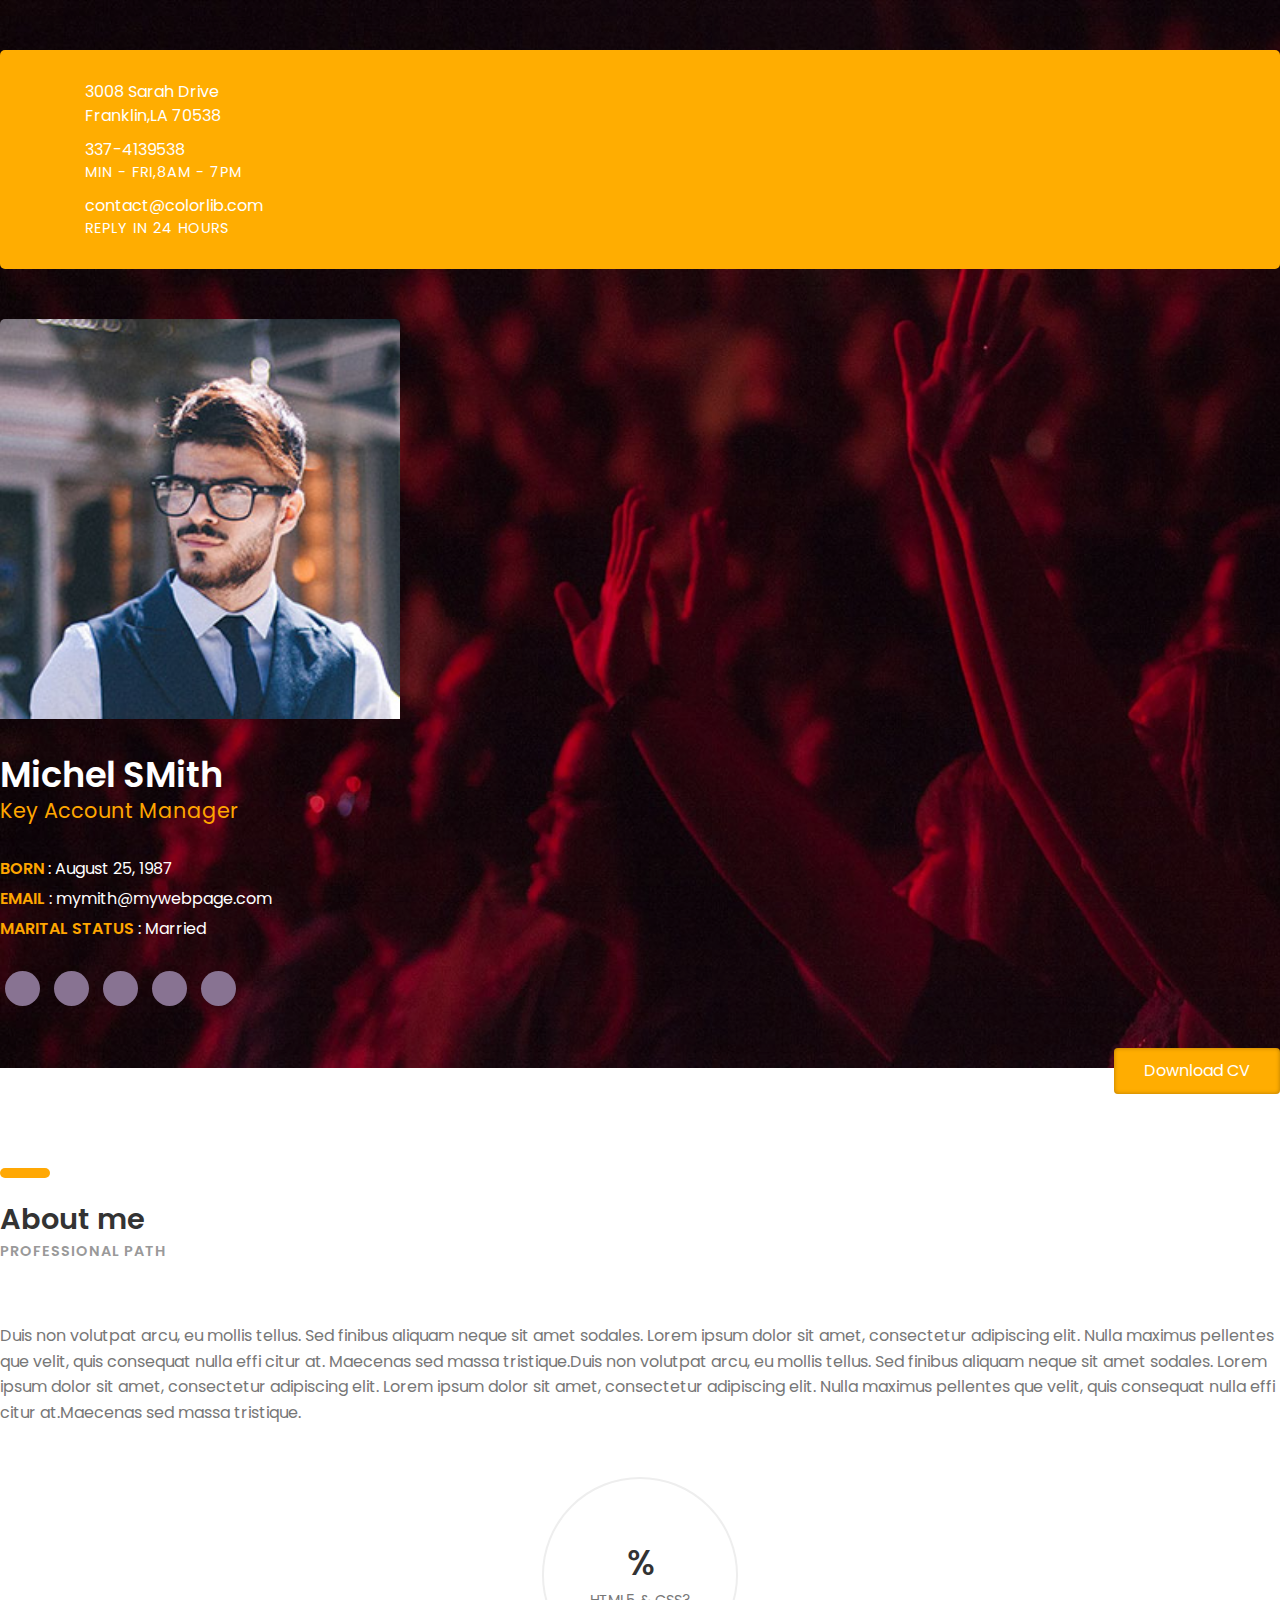
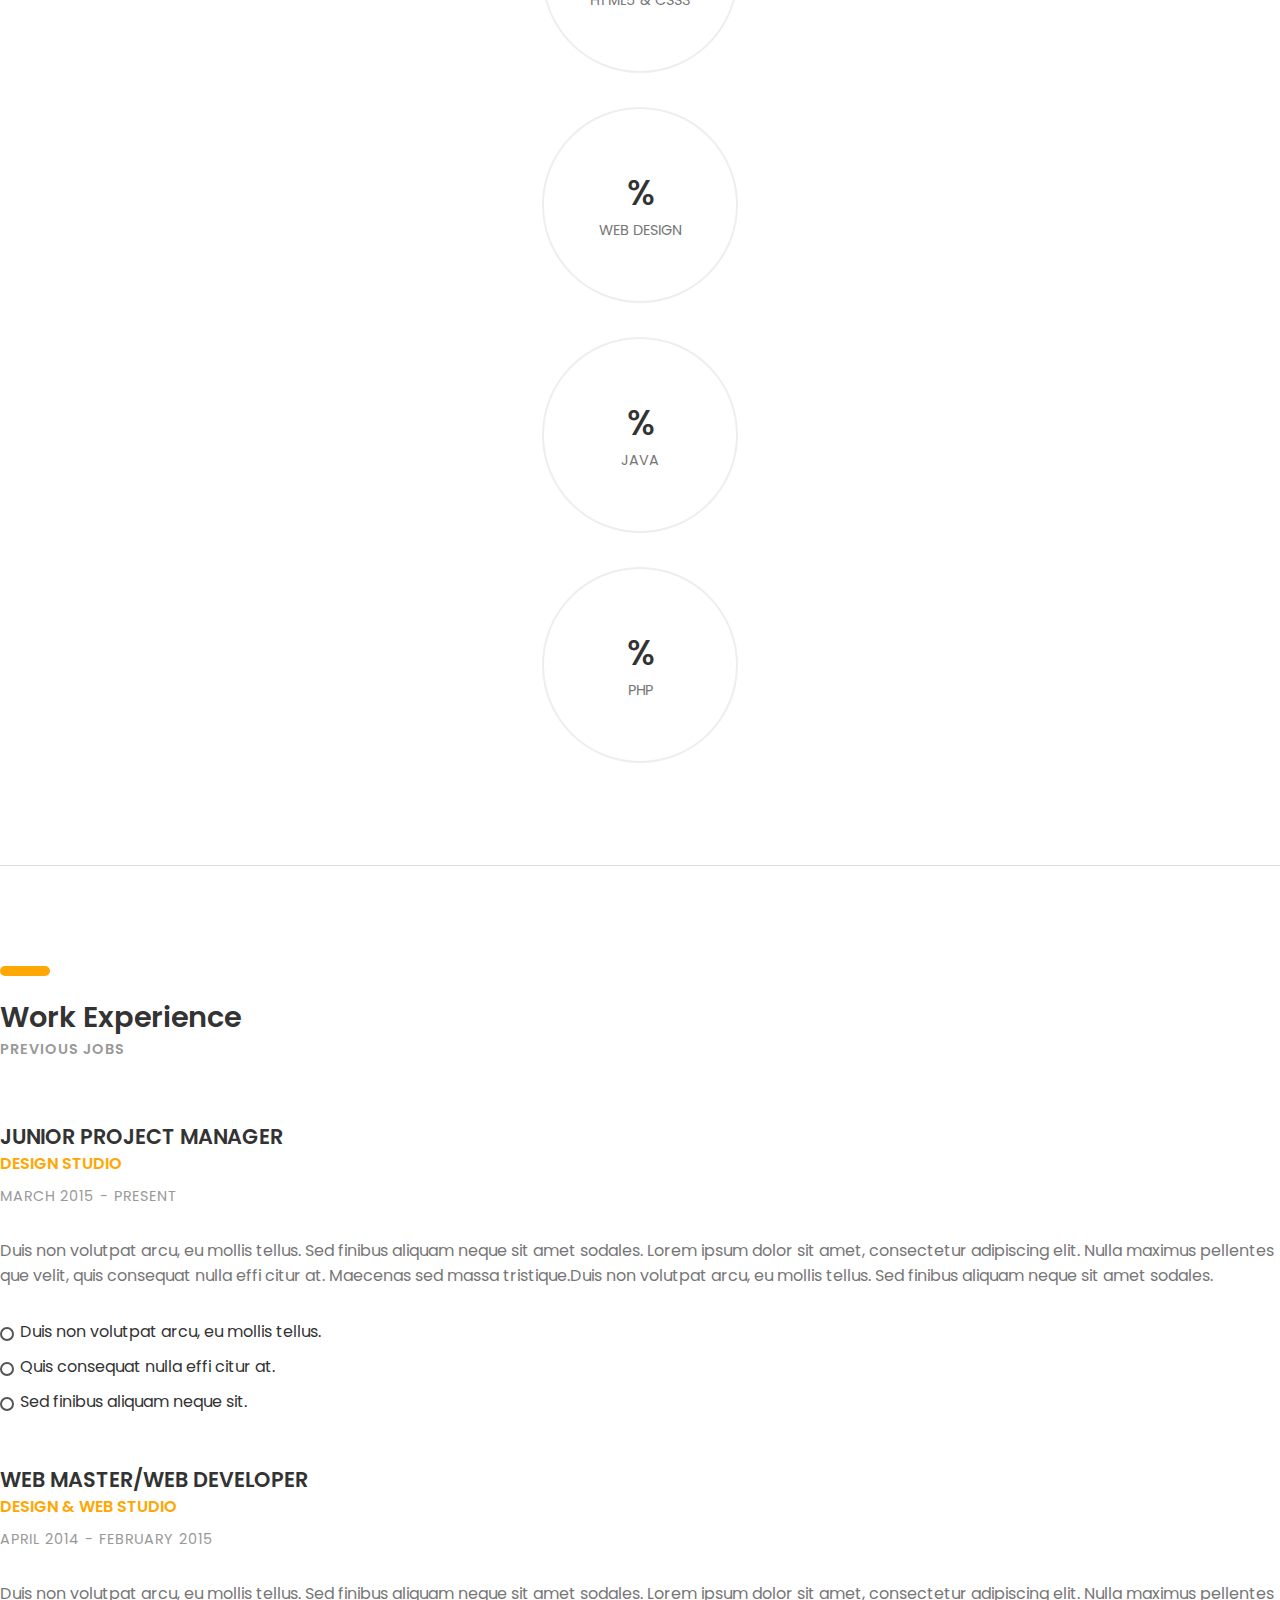
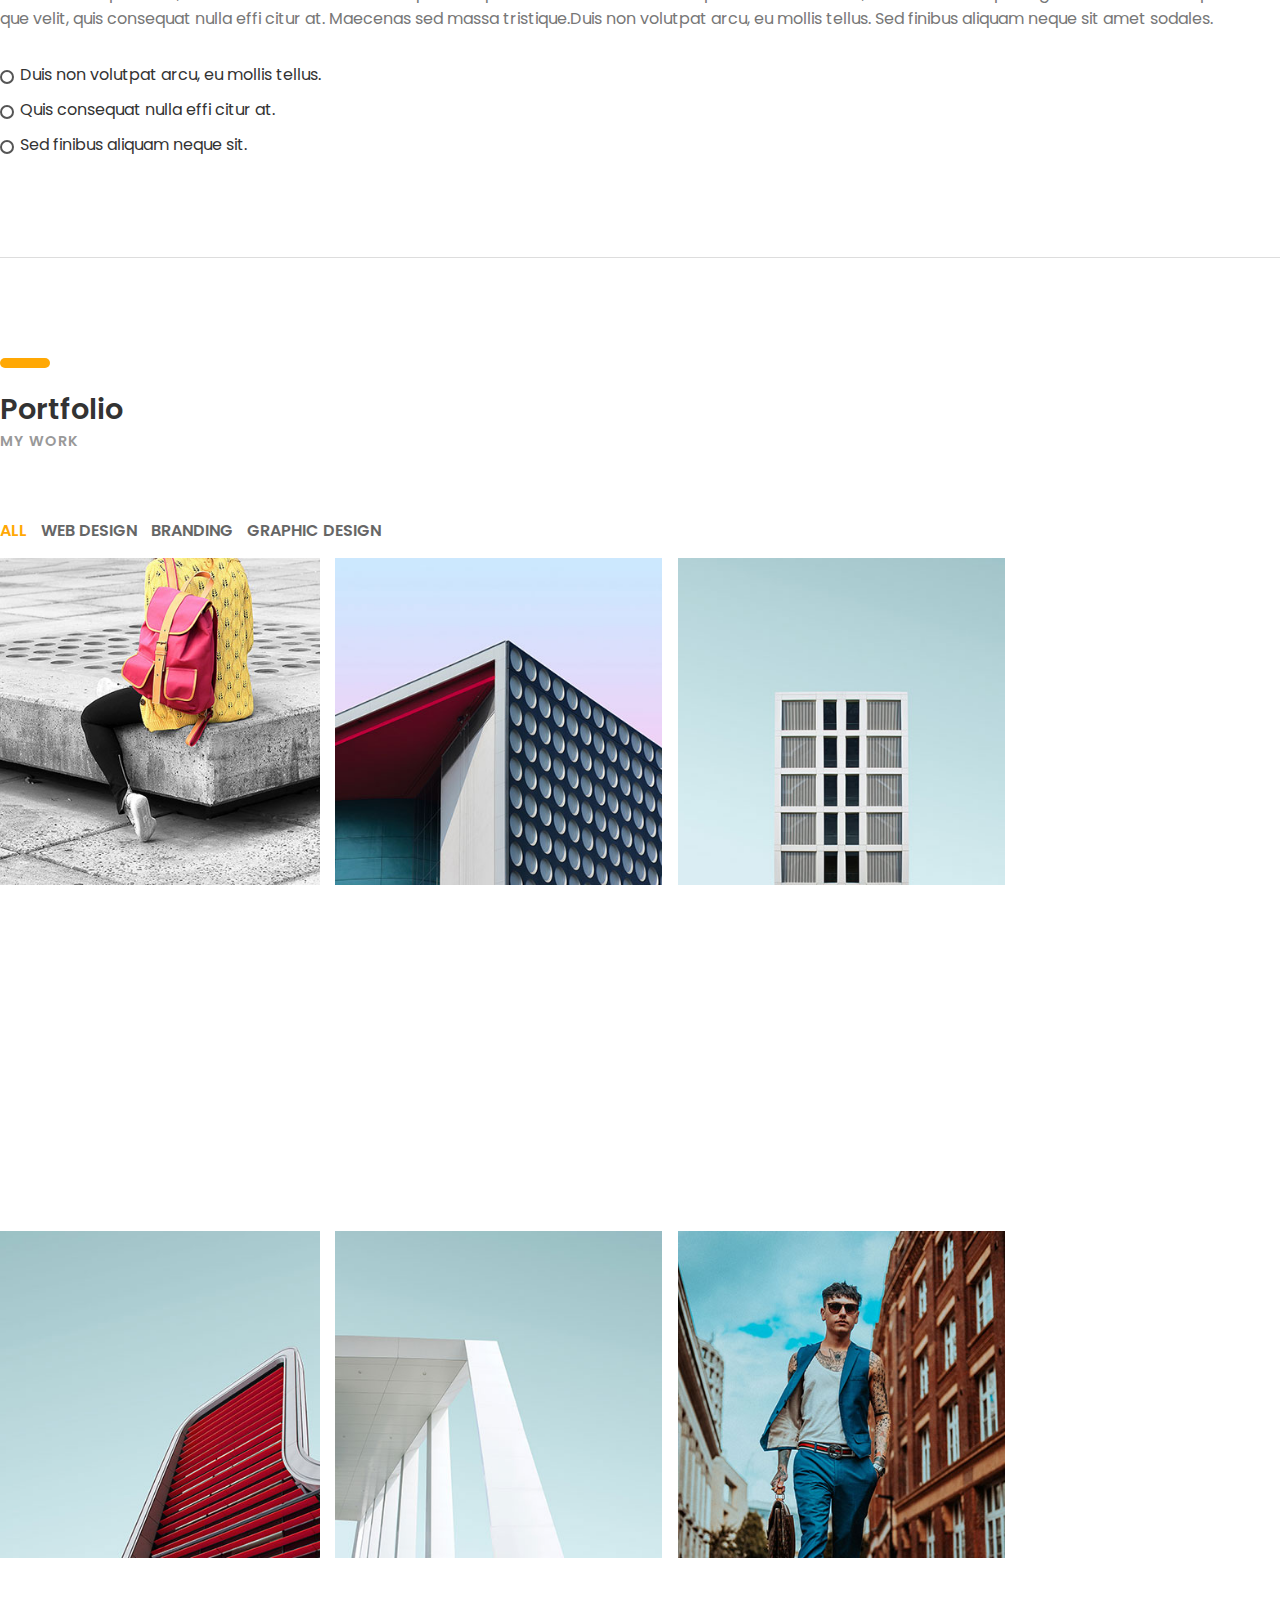
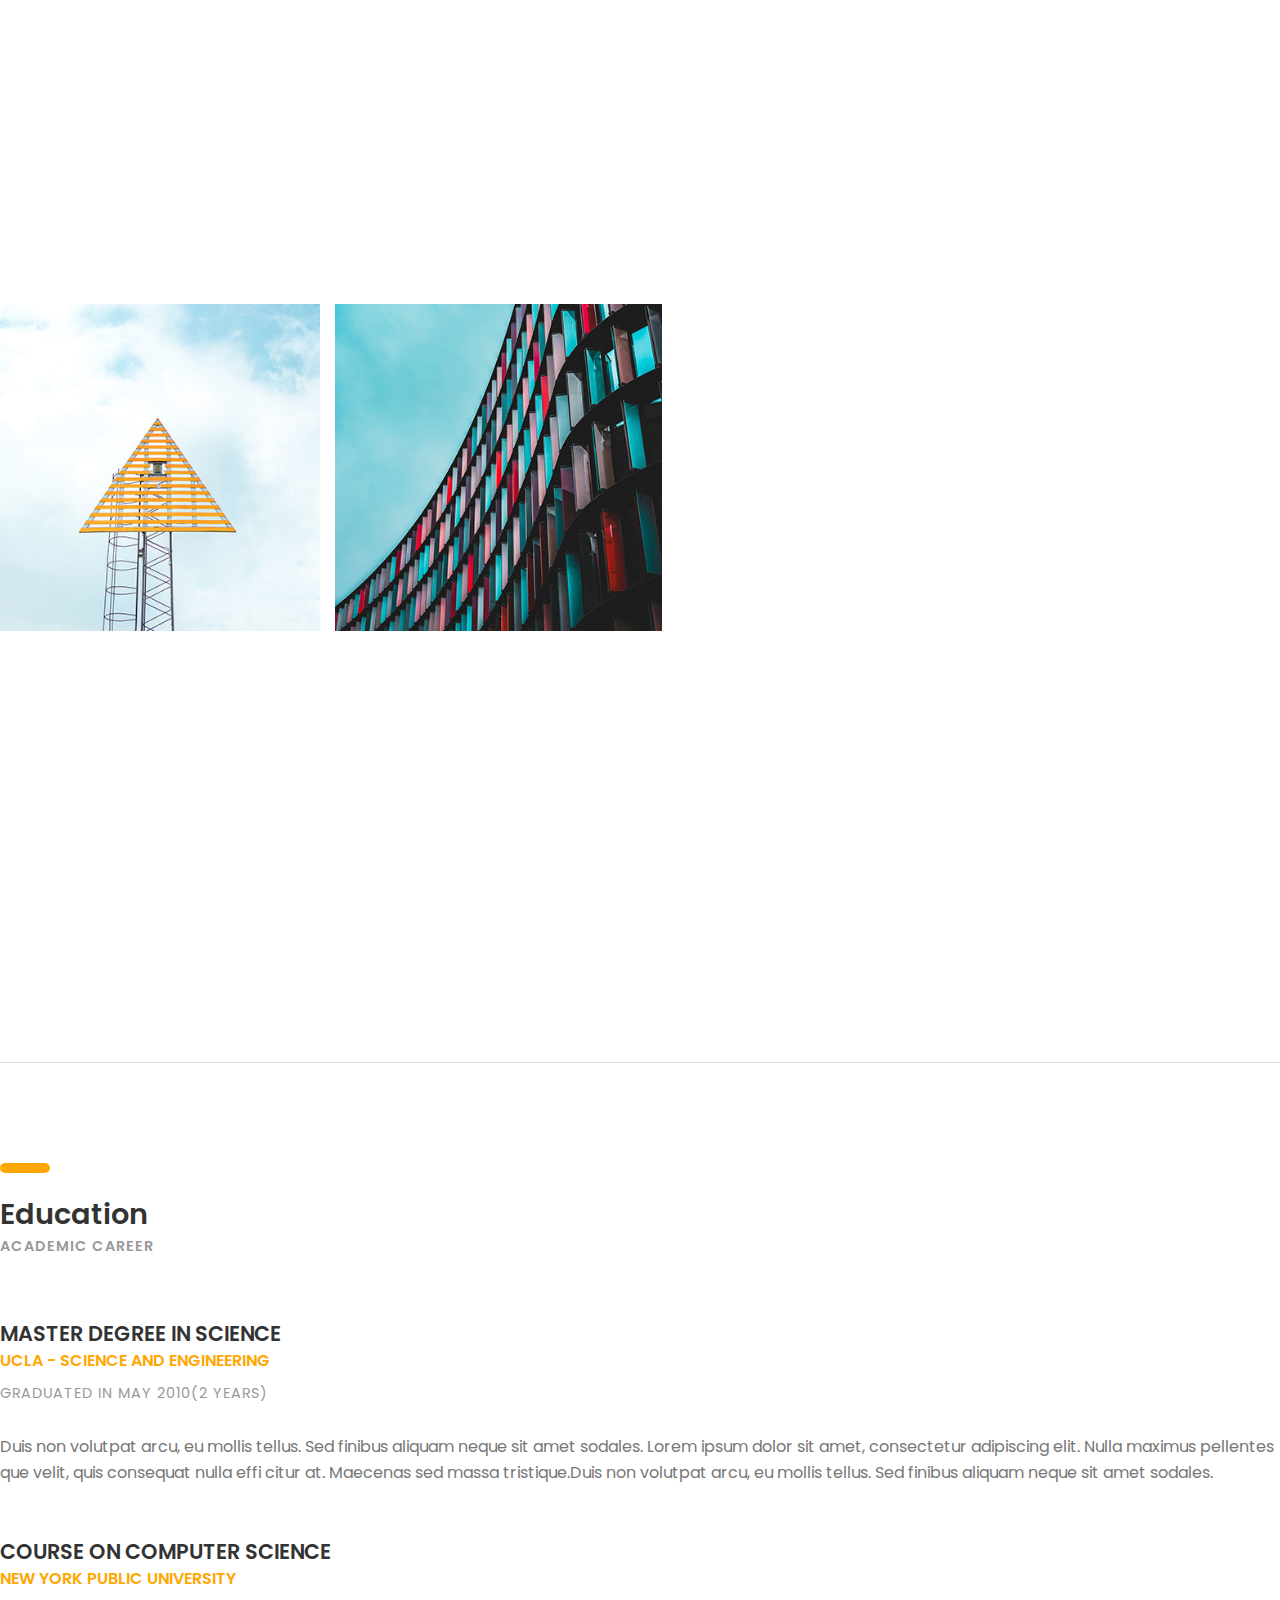
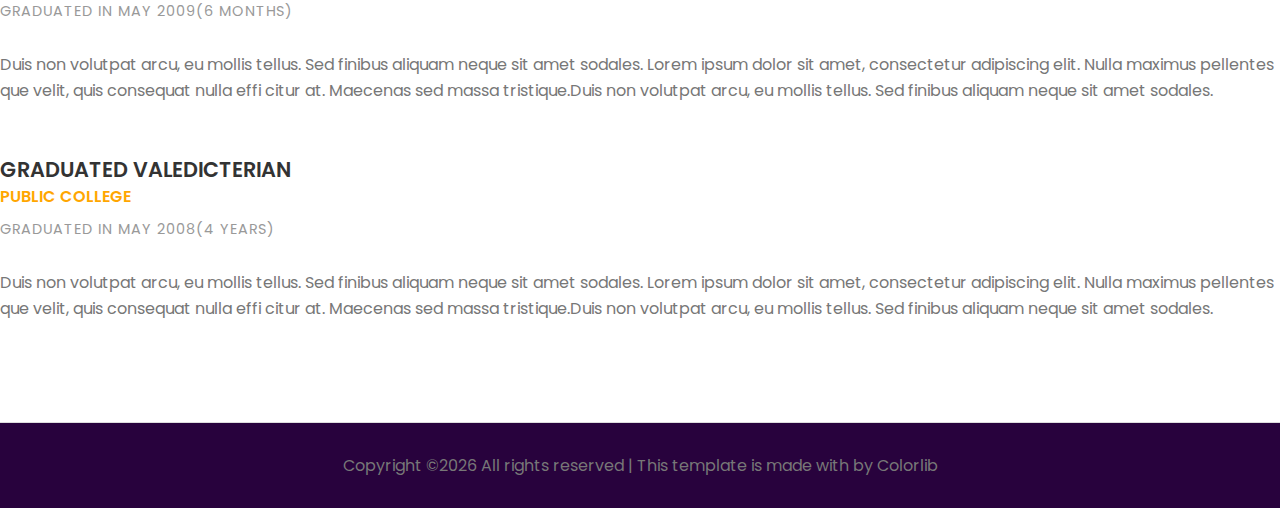
==== 02-cv-boxed.html @ a5cf0c49 "template 0.1" ====
<!DOCTYPE HTML>
<html lang="en">
<head>
	<title>CV - Portfolio</title>
	<meta http-equiv="X-UA-Compatible" content="IE=edge">
    <meta name="viewport" content="width=device-width, initial-scale=1">
	<meta charset="UTF-8">
	
	
	<!-- Font -->
	
	<link href="https://fonts.googleapis.com/css?family=Poppins:400,500,600,700%7CAllura" rel="stylesheet">
	
	<!-- Stylesheets -->
	
	<link href="common-css/bootstrap.css" rel="stylesheet">
	
	<link href="common-css/ionicons.css" rel="stylesheet">
	
	<link href="common-css/fluidbox.min.css" rel="stylesheet">
	
	<link href="02-cv-boxed/css/styles.css" rel="stylesheet">
	
	<link href="02-cv-boxed/css/responsive.css" rel="stylesheet">
	
</head>
<body>
	
	<section class="intro-section">
		<div class="container">
		
			<div class="heading-wrapper">
				<div class="row">
					<div class="col-sm-6 col-md-6 col-lg-4">
						<div class="info">
							<i class="icon ion-ios-location-outline"></i>
							<div class="right-area">
								<h5>3008 Sarah Drive</h5>
								<h5>Franklin,LA 70538</h5>
							</div><!-- right-area -->
						</div><!-- info -->
					</div><!-- col-sm-4 -->
					
					<div class="col-sm-6 col-md-6 col-lg-4">
						<div class="info">
							<i class="icon ion-ios-telephone-outline"></i>
							<div class="right-area">
								<h5>337-4139538</h5>
								<h6>MIN - FRI,8AM - 7PM</h6>
							</div><!-- right-area -->
						</div><!-- info -->
					</div><!-- col-sm-4 -->
					
					<div class="col-sm-6 col-md-6 col-lg-4">
						<div class="info">
							<i class="icon ion-ios-chatboxes-outline"></i>
							<div class="right-area">
								<h5>contact@colorlib.com</h5>
								<h6>REPLY IN 24 HOURS</h6>
							</div><!-- right-area -->
						</div><!-- info -->
					</div><!-- col-sm-4 -->
				</div><!-- row -->
			</div><!-- heading-wrapper -->
			
		
		
			<div class="intro">
				<div class="row">
				
					<div class="col-sm-8 col-md-4 col-lg-3">
						<div class="profile-img margin-b-30"><img src="images/profile-1-250x250.jpg" alt=""></div>
					</div><!-- col-sm-8 -->
					
					<div class="col-sm-10 col-md-5 col-lg-6">		
							<h2><b>Michel SMith</b></h2>
							<h4 class="font-yellow">Key Account Manager</h4>
							<ul class="information margin-tb-30">
								<li><b class="font-yellow">BORN</b> : August 25, 1987</li>
								<li><b class="font-yellow">EMAIL</b> : mymith@mywebpage.com</li>
								<li><b class="font-yellow">MARITAL STATUS</b> : Married</li>
							</ul>
							<ul class="social-icons">
								<li><a href="#"><i class="ion-social-pinterest"></i></a></li>
								<li><a href="#"><i class="ion-social-linkedin"></i></a></li>
								<li><a href="#"><i class="ion-social-instagram"></i></a></li>
								<li><a href="#"><i class="ion-social-facebook"></i></a></li>
								<li><a href="#"><i class="ion-social-twitter"></i></a></li>
							</ul>
					</div><!-- col-sm-8 -->
					
					<div class="col-sm-10 col-md-3 col-lg-3">
						<a class="downlad-btn" href="#">Download CV</a>
					</div><!-- col-lg-2 -->
			
				</div><!-- row -->
			
			</div><!-- intro -->
		</div><!-- container -->
	</section><!-- intro-section -->
	
	
	<section class="about-section section">
		<div class="container">
			<div class="row">
				<div class="col-sm-12 col-md-3">
					<div class="heading">
						<h3><b>About me</b></h3>
						<h6 class="font-lite-black"><b>PROFESSIONAL PATH</b></h6>
					</div>
				</div><!-- col-sm-3 -->
				<div class="col-sm-12 col-md-9">
					<p class="margin-b-50">Duis non volutpat arcu, eu mollis tellus. Sed finibus aliquam neque 
					sit amet sodales. Lorem ipsum dolor sit amet, consectetur adipiscing elit. 
					Nulla maximus pellentes que velit, quis consequat nulla effi citur at. 
					Maecenas sed massa tristique.Duis non volutpat arcu, eu mollis tellus. 
					Sed finibus aliquam neque sit amet sodales. Lorem ipsum dolor sit amet, 
					consectetur adipiscing elit. Lorem ipsum dolor sit amet, consectetur 
					adipiscing elit. Nulla maximus pellentes que velit, quis consequat nulla 
					effi citur at.Maecenas sed massa tristique.</p>
					
					<div class="row">
						<div class="col-sm-6 col-md-6 col-lg-3">
							<div class="radial-prog-area margin-b-30">
								<div class="radial-progress" data-prog-percent=".97">
									<div></div>
									<h6 class="progress-title">HTML5 & CSS3</h6>
								</div>
							</div><!-- radial-prog-area-->
						</div><!-- col-sm-6-->
					
						<div class="col-sm-6 col-md-6 col-lg-3">
							<div class="radial-prog-area margin-b-30">
								<div class="radial-progress" data-prog-percent=".78">
									<div></div>
									<h6 class="progress-title">WEB DESIGN</h6>
								</div>
							</div><!-- radial-prog-area-->
						</div><!-- col-sm-6-->
						
						<div class="col-sm-6 col-md-6 col-lg-3">
							<div class="radial-prog-area margin-b-30">
								<div class="radial-progress" data-prog-percent=".67">
									<div></div>
									<h6 class="progress-title">JAVA</h6>
								</div>
							</div><!-- radial-prog-area-->
						</div><!-- col-sm-6-->
						
						<div class="col-sm-6 col-md-6 col-lg-3">
							<div class="radial-prog-area margin-b-50">
								<div class="radial-progress" data-prog-percent=".97">
									<div></div>
									<h6 class="progress-title">PHP</h6>
								</div>
							</div><!-- radial-prog-area-->
						</div><!-- col-sm-6-->
					
					</div><!-- row -->
				</div><!-- col-sm-9 -->
			</div><!-- row -->
		</div><!-- container -->
	</section><!-- about-section -->
	
	<section class="experience-section section">
		<div class="container">
			<div class="row">
				<div class="col-sm-12 col-md-3">
					<div class="heading">
						<h3><b>Work Experience</b></h3>
						<h6 class="font-lite-black"><b>PREVIOUS JOBS</b></h6>
					</div>
				</div><!-- col-sm-3 -->
				
				<div class="col-sm-12 col-md-9">
					<div class="experience margin-b-50">
						<h4><b>JUNIOR PROJECT MANAGER</b></h4>
						<h5 class="font-yellow"><b>DESIGN STUDIO</b></h5>
						<h6 class="font-lite-black margin-t-10">MARCH 2015 - PRESENT</h6>
						<p class="margin-tb-30">Duis non volutpat arcu, eu mollis tellus. Sed finibus aliquam neque sit amet sodales. 
							Lorem ipsum dolor sit amet, consectetur adipiscing elit. Nulla maximus pellentes que velit, 
							quis consequat nulla effi citur at. Maecenas sed massa tristique.Duis non volutpat arcu, 
							eu mollis tellus. Sed finibus aliquam neque sit amet sodales. </p>
						<ul class="list margin-b-30">
							<li>Duis non volutpat arcu, eu mollis tellus.</li>
							<li>Quis consequat nulla effi citur at.</li>
							<li>Sed finibus aliquam neque sit.</li>
						</ul>
					</div><!-- experience -->
					
					<div class="experience margin-b-50">
						<h4><b>WEB MASTER/WEB DEVELOPER</b></h4>
						<h5 class="font-yellow"><b>DESIGN & WEB STUDIO</b></h5>
						<h6 class="font-lite-black margin-t-10">APRIL 2014 - FEBRUARY 2015</h6>
						<p class="margin-tb-30">Duis non volutpat arcu, eu mollis tellus. Sed finibus aliquam neque sit amet sodales. 
							Lorem ipsum dolor sit amet, consectetur adipiscing elit. Nulla maximus pellentes que velit, 
							quis consequat nulla effi citur at. Maecenas sed massa tristique.Duis non volutpat arcu, 
							eu mollis tellus. Sed finibus aliquam neque sit amet sodales. </p>
						<ul class="list">
							<li>Duis non volutpat arcu, eu mollis tellus.</li>
							<li>Quis consequat nulla effi citur at.</li>
							<li>Sed finibus aliquam neque sit.</li>
						</ul>
					</div><!-- experience -->
					
				</div><!-- col-sm-9 -->
			</div><!-- row -->
		</div><!-- container -->
	</section><!-- experience-section -->
	
	<section class="portfolio-section section">
		<div class="container">
			<div class="row">
				<div class="col-sm-12 col-md-3">
					<div class="heading">
						<h3><b>Portfolio</b></h3>
						<h6 class="font-lite-black"><b>MY WORK</b></h6>
					</div>
				</div><!-- col-sm-3 -->
				
				<div class="col-sm-12 col-md-9">
					<div class="portfolioFilter clearfix margin-b-80">
						<a href="#" data-filter="*" class="current"><b>ALL</b></a>
						<a href="#" data-filter=".web-design"><b>WEB DESIGN</b></a>
						<a href="#" data-filter=".branding"><b>BRANDING</b></a>
						<a href="#" data-filter=".graphic-design"><b>GRAPHIC DESIGN</b></a>
					</div><!-- portfolioFilter -->
				</div><!-- col-sm-8 -->
			</div><!-- row -->
			
			<div class="portfolioContainer  margin-b-50">
				
				<div class="p-item web-design">
					<a href="images/portfolio-13-400x400.jpg" data-fluidbox>
						<img src="images/portfolio-13-400x400.jpg" alt=""></a>
				</div><!-- p-item -->
				
				<div class="p-item branding graphic-design">
					<a href="images/portfolio-14-400x400.jpg" data-fluidbox>
						<img src="images/portfolio-14-400x400.jpg" alt=""></a>
				</div><!-- p-item -->
				
				<div class="p-item web-design">
					<a href="images/portfolio-15-400x400.jpg" data-fluidbox>
						<img src="images/portfolio-15-400x400.jpg" alt=""></a>
				</div><!-- p-item -->
				
				<div class="p-item graphic-design">
					<a class="img" href="images/portfolio-16-400x400.jpg" data-fluidbox>
						<img src="images/portfolio-16-400x400.jpg" alt=""></a>
				</div><!-- p-item -->
				
				<div class="p-item branding graphic-design">
					<a href="images/portfolio-17-400x400.jpg" data-fluidbox>
						<img src="images/portfolio-17-400x400.jpg" alt=""></a>
				</div><!-- p-item -->
				
				<div class="p-item graphic-design web-design">
					<a href="images/portfolio-18-400x400.jpg" data-fluidbox>
						<img src="images/portfolio-18-400x400.jpg" alt=""></a>
				</div><!-- p-item -->
				
				<div class="p-item  graphic-design branding">
					<a href="images/portfolio-19-400x400.jpg" data-fluidbox>
						<img src="images/portfolio-19-400x400.jpg" alt=""></a>
				</div><!-- p-item -->
					
				<div class="p-item web-design branding">
					<a href="images/portfolio-20-400x400.jpg" data-fluidbox>
						<img src="images/portfolio-20-400x400.jpg" alt=""></a>
				</div><!-- p-item -->
			
			</div><!-- portfolioContainer -->
		</div><!-- container -->
	</section><!-- portfolio-section -->
	
	
	<section class="education-section section">
		<div class="container">
			<div class="row">
				<div class="col-sm-12 col-md-3">
					<div class="heading">
						<h3><b>Education</b></h3>
						<h6 class="font-lite-black"><b>ACADEMIC CAREER</b></h6>
					</div>
				</div><!-- col-sm-3 -->
				
				<div class="col-sm-12 col-md-9">
				
					<div class="education-wrapper">
						<div class="education margin-b-50">
							<h4><b>MASTER DEGREE IN SCIENCE</b></h4>
							<h5 class="font-yellow"><b>UCLA - SCIENCE AND ENGINEERING</b></h5>
							<h6 class="font-lite-black margin-t-10">GRADUATED IN MAY 2010(2 YEARS)</h6>
							<p class="margin-tb-30">Duis non volutpat arcu, eu mollis tellus. Sed finibus aliquam neque sit amet sodales. 
							Lorem ipsum dolor sit amet, consectetur adipiscing elit. Nulla maximus pellentes que velit, 
							quis consequat nulla effi citur at. Maecenas sed massa tristique.Duis non volutpat arcu, 
							eu mollis tellus. Sed finibus aliquam neque sit amet sodales. </p>
						</div><!-- education -->
						
						<div class="education margin-b-50">
							<h4><b>COURSE ON COMPUTER SCIENCE</b></h4>
							<h5 class="font-yellow"><b>NEW YORK PUBLIC UNIVERSITY</b></h5>
							<h6 class="font-lite-black margin-t-10">GRADUATED IN MAY 2009(6 MONTHS)</h6>
							<p class="margin-tb-30">Duis non volutpat arcu, eu mollis tellus. Sed finibus aliquam neque sit amet sodales. 
							Lorem ipsum dolor sit amet, consectetur adipiscing elit. Nulla maximus pellentes que velit, 
							quis consequat nulla effi citur at. Maecenas sed massa tristique.Duis non volutpat arcu, 
							eu mollis tellus. Sed finibus aliquam neque sit amet sodales. </p>
						</div><!-- education -->
						
						<div class="education margin-b-50">
							<h4><b>GRADUATED VALEDICTERIAN</b></h4>
							<h5 class="font-yellow"><b>PUBLIC COLLEGE</b></h5>
							<h6 class="font-lite-black margin-t-10">GRADUATED IN MAY 2008(4 YEARS)</h6>
							<p class="margin-tb-30">Duis non volutpat arcu, eu mollis tellus. Sed finibus aliquam neque sit amet sodales. 
							Lorem ipsum dolor sit amet, consectetur adipiscing elit. Nulla maximus pellentes que velit, 
							quis consequat nulla effi citur at. Maecenas sed massa tristique.Duis non volutpat arcu, 
							eu mollis tellus. Sed finibus aliquam neque sit amet sodales. </p>
						</div><!-- education -->
					</div><!-- education-wrapper -->
				</div><!-- col-sm-9 -->
			</div><!-- row -->
		</div><!-- container -->
		
	</section><!-- education-section -->
	
	<footer>
		<p class="copyright">
			<!-- Link back to Colorlib can't be removed. Template is licensed under CC BY 3.0. -->
Copyright &copy;<script>document.write(new Date().getFullYear());</script> All rights reserved | This template is made with <i class="ion-heart" aria-hidden="true"></i> by <a href="https://colorlib.com" target="_blank">Colorlib</a>
<!-- Link back to Colorlib can't be removed. Template is licensed under CC BY 3.0. -->
		</p>
	</footer>
	
	
	<!-- SCIPTS -->
	
	<script src="common-js/jquery-3.2.1.min.js"></script>
	
	<script src="common-js/tether.min.js"></script>
	
	<script src="common-js/bootstrap.js"></script>
	
	<script src="common-js/isotope.pkgd.min.js"></script>
	
	<script src="common-js/jquery.waypoints.min.js"></script>
	
	<script src="common-js/progressbar.min.js"></script>
	
	<script src="common-js/jquery.fluidbox.min.js"></script>
	
	<script src="common-js/scripts.js"></script>
	
</body>
</html>
---- 02-cv-boxed/css/styles.css ----
/*
====================================================

* 	[Master Stylesheet]
	
	Theme Name :  
	Version    :  
	Author     :  
	Author URI :  

====================================================

	TOC
	
	1. PRIMARY STYLES
	2. COMMONS FOR PAGE DESIGN
	3. INTRO SECTION
		HEADER 
		INTRO 
	4. ABOUT SECTION
	5. EXPERIENCE SECTION
	6. PORFOLIO SECTION
	7. EDUCATION SECTION
	8. FOOTER

====================================================


/* ---------------------------------
1. PRIMARY STYLES
--------------------------------- */

html{ font-size: 100%; height: 100%; overflow-x: hidden; margin: 0px;  padding: 0px; touch-action: manipulation; }


body{ font-size: 16px; font-family: 'Poppins', serif; width: 100%; height: 100%; margin: 0; font-weight: 400;
	-webkit-font-smoothing: antialiased; -moz-osx-font-smoothing: grayscale; word-wrap: break-word; 
	color: #333; }

h1, h2, h3, h4, h5, h6, p, a, ul, span, li, img, inpot, button{ margin: 0; padding: 0; }

h1,h2,h3,h4,h5,h6{ line-height: 1.5; font-weight: inherit; }

h1,h2,h3{ font-family: 'Poppins', cursive; }

p{ line-height: 1.6; font-size: 1em; font-weight: 400; color: #777; }

h1{ font-size: 4em; line-height: 1; }
h2{ font-size: 2.2em; line-height: 1.1; }
h3{ font-size: 1.8em; }
h4{ font-size: 1.3em; }
h5{ font-size: 1em; }
h6{ font-size: .9em; letter-spacing: 1px; }

a, button{ display: inline-block; text-decoration: none; color: inherit; line-height: 1; 
	-webkit-transition: all .25s ease-in-out; transition: all .25s ease-in-out; }

a:focus, a:active, a:hover,
button:focus, button:active, button:hover,
a b.light-color:hover{ text-decoration: none; color: #FFA804; }

b{ font-weight: 600; }

img{ width: 100%; }

li{ list-style: none; display: inline-block; }

span{ display: inline-block; }

button{ outline: 0; border: 0; background: none; cursor: pointer; }

.icon{ font-size: 1.1em; display: inline-block; line-height: inherit; }

[class^="icon-"]:before, [class*=" icon-"]:before{ line-height: inherit; }

b.max-bold{ font-weight: 700; }



/* ---------------------------------
2. COMMONS FOR PAGE DESIGN
--------------------------------- */

.section{ padding: 100px 0 50px; border-bottom: 1px solid #ddd; }

.section .heading{ margin-bottom: 60px; }

.section .heading:before{ content:''; height: 10px; width: 50px; border-radius: 5px;
	margin-bottom: 20px; display: block; background: #FFA804; }
	
.margin-t-10{ margin-top: 10px; }

.margin-b-30{ margin-bottom: 30px; }
.margin-b-50{ margin-bottom: 50px; }

.margin-tb-30{ margin-top: 30px; margin-bottom: 30px; }

.font-yellow{ color: #FFA600; }

.font-semi-white{ color: #ddd; }

.font-lite-black{ color: #999; }



/* ---------------------------------
3. INTRO SECTION
--------------------------------- */

.intro-section{ padding: 50px 0; position: relative; background-size: cover; 
	z-index: 1;background-image: url(../../images/slider-3-1920x1080.jpg); }

.intro-section:before{ content:''; z-index: -1; position: absolute; top: 0; bottom: 0; left: 0; 
	right: 0; background: rgba(0,0,0, .2); }

	
/* HEADER */
.intro-section .heading-wrapper{ border-radius: 5px; padding: 30px 40px 20px; margin-bottom: 50px;
	background: #FFAD01; color: #fff; }

.intro-section .info{ margin-bottom: 10px; }

.intro-section .info .icon{ float: left; font-size: 30px; }

.intro-section .info .right-area{ margin-left: 45px; }


/* INTRO */

.intro{ color: #fff; }

.intro .profile-img{ max-width: 400px; border-radius: 5px; overflow: hidden; }

.intro .information > li{ display: block; margin: 5px 0; }

.intro .social-icons > li > a{ height: 35px; line-height: 35px; width: 35px; border-radius: 20px; 
	overflow: hidden; z-index: 1; position: relative; margin: 0 5px 5px; text-align: center;
	background: #887392; color: #fff; }

.intro .social-icons > li > a:after{ content: ''; position: absolute; bottom: 0; left: 0; right: 0;
	top: 0; z-index: -1; border-radius: 20px; background: #FFA804; 
	-webkit-transition: all .2s ease; transition: all .2s ease;
	-webkit-transform: scale(0); transform: scale(0); }

.intro .social-icons > li > a:hover:after{ -webkit-transform: scale(1); transform: scale(1); }


.intro .downlad-btn{ padding: 15px 30px; border-radius: 4px; float: right; margin-top: 30px;
	box-shadow: inset 0 0px 4px rgba(0,0,0,.3); background: #FFAD01; color: #fff; 
	-webkit-transition: all .2s ease; transition: all .2s ease; }

.intro .downlad-btn:hover{ -webkit-transform: translateY(-4px); transform: translateY(-4px); }



/* ---------------------------------
4. ABOUT SECTION
--------------------------------- */

.radial-progress{ position: relative; max-width: 200px; margin: 0 auto; }

.radial-progress .progressbar-text{ font-size: 2.2em; font-weight: 500; 
	padding-bottom: 25px!important; color: #333!important; }

.radial-progress .progressbar-text:after{ content:'%'; }

.radial-progress .progress-title{ position: absolute; top: 50%; left: 50%; width: 100%;
	letter-spacing: 0; text-align: center; transform: translate(-50%, 15px); color: #777; }

	

/* ---------------------------------
5. EXPERIENCE SECTION
--------------------------------- */

.experience .list > li{ display: block; position: relative; margin-bottom: 10px; padding-left: 20px; }

.experience .list > li:before{ content: ''; position: absolute; top: 50%; left: 0; height: 10px; 
	width: 10px; margin-top: -5px; display: block; border-radius: 10px; border: 2px solid #555; }

	

/* ---------------------------------
6. PORFOLIO SECTION
--------------------------------- */

.portfolio-section{ position: relative; }

.portfolio-section .portfolioFilter{ margin-top: 60px; color: #666; }

.portfolio-section .portfolioFilter a{ margin: 10px 10px 0 0; }

.portfolio-section .portfolioFilter a.current{ color: #FFA804; }

.portfolio-section .portfolioContainer{ margin-left: -15px; margin-right: -15px; }

.portfolio-section .p-item{ width: 25%; padding: 0 7.5px 0px; margin-top: 15px; }

.portfolio-section .p-item a{ display: inline-block; position: relative; }


	
/* ---------------------------------
7. EDUCATION SECTION
--------------------------------- */

.education-wrapper{ position: relative; }

.education-wrapper:after{ content:''; position: absolute; top: 8px; bottom: 0; left: -51px;
	width: 2px; background: #ccc; }

.education-wrapper .education{ position: relative; }

.education-wrapper .education:after{ content:''; position: absolute; top: 8px; left: -58px; width: 16px; 
	height: 16px; border-radius: 10px; z-index: 1;
	box-shadow: 0 0 0 8px rgba(255,171,0, .4); background: #FFAB00; }
	
	
	
/* ---------------------------------
8. FOOTER
--------------------------------- */

.copyright{ text-align: center; padding: 30px 0; background: #28023D; }
---- 02-cv-boxed/css/responsive.css ----
/* Screens Resolution : 992px
-------------------------------------------------------------------------- */
@media only screen and (max-width: 1200px) {
	
}

/* Screens Resolution : 992px
-------------------------------------------------------------------------- */
@media only screen and (max-width: 992px) {

	


	
	/* ---------------------------------
	7. EDUCATION SECTION
	--------------------------------- */
	
	.education-wrapper:after,
	.education-wrapper .education:after{ display: none; }
}

/* Screens Resolution : 767px
-------------------------------------------------------------------------- */
@media only screen and (max-width: 767px) {
	
	/* ---------------------------------
	1. PRIMARY STYLES
	--------------------------------- */

	p{ line-height: 1.4; }

	h1{ font-size: 3em; }
	h2{ font-size: 2em; }
	h3{ font-size: 1.8em; }


	
	/* ---------------------------------
	2. COMMONS FOR PAGE DESIGN
	--------------------------------- */

	.section{ padding: 50px 0 0px; }

	.section .heading{ margin-bottom: 30px; }

	
	/* ---------------------------------
	3. INTRO SECTION
	--------------------------------- */

	/* INTRO */

	.intro .downlad-btn{ float: none; }
	
		/* ---------------------------------
	6. PORFOLIO SECTION
	--------------------------------- */
	
	.portfolio-section .portfolioFilter{ margin-top: 0px; margin-bottom: 20px; }
	
	.portfolio-section .p-item{ width: 50%; }
	
}

/* Screens Resolution : 575px
-------------------------------------------------------------------------- */
@media only screen and (max-width: 575px) {
	
	/* ---------------------------------
	1. PRIMARY STYLES
	--------------------------------- */

	body{ font-size: 14px;  }
	
	/* ---------------------------------
	6. PORFOLIO SECTION
	--------------------------------- */

	.portfolio-section .p-item{ width: 100%; }
	
}

/* Screens Resolution : 479px
-------------------------------------------------------------------------- */
@media only screen and (max-width: 479px) {


}

/* Screens Resolution : 359px
-------------------------------------------------------------------------- */
@media only screen and (max-width: 359px) {
	
	

}

/* Screens Resolution : 290px
-------------------------------------------------------------------------- */
@media only screen and (max-width: 290px) {

	
}

/* Screens Resolution : 290px
-------------------------------------------------------------------------- */
@media only screen and (max-width: 260px) {

	
}
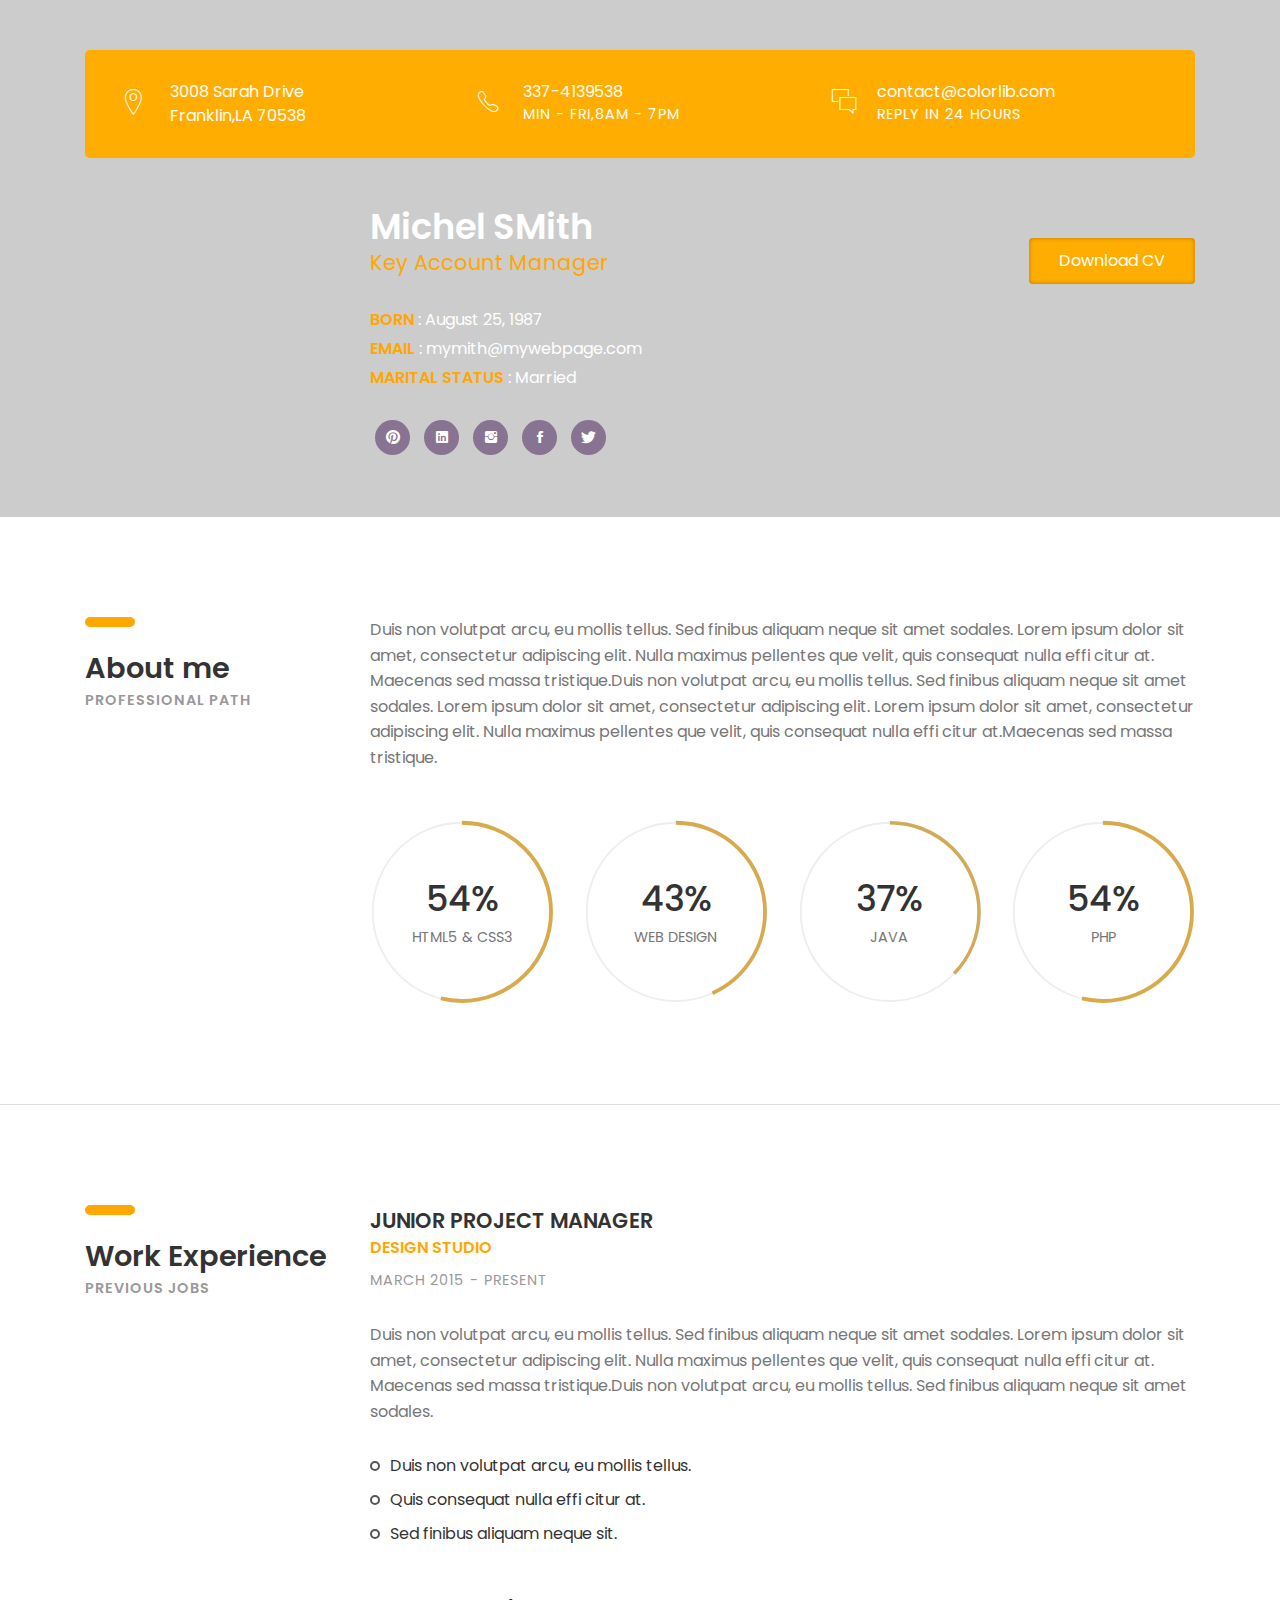
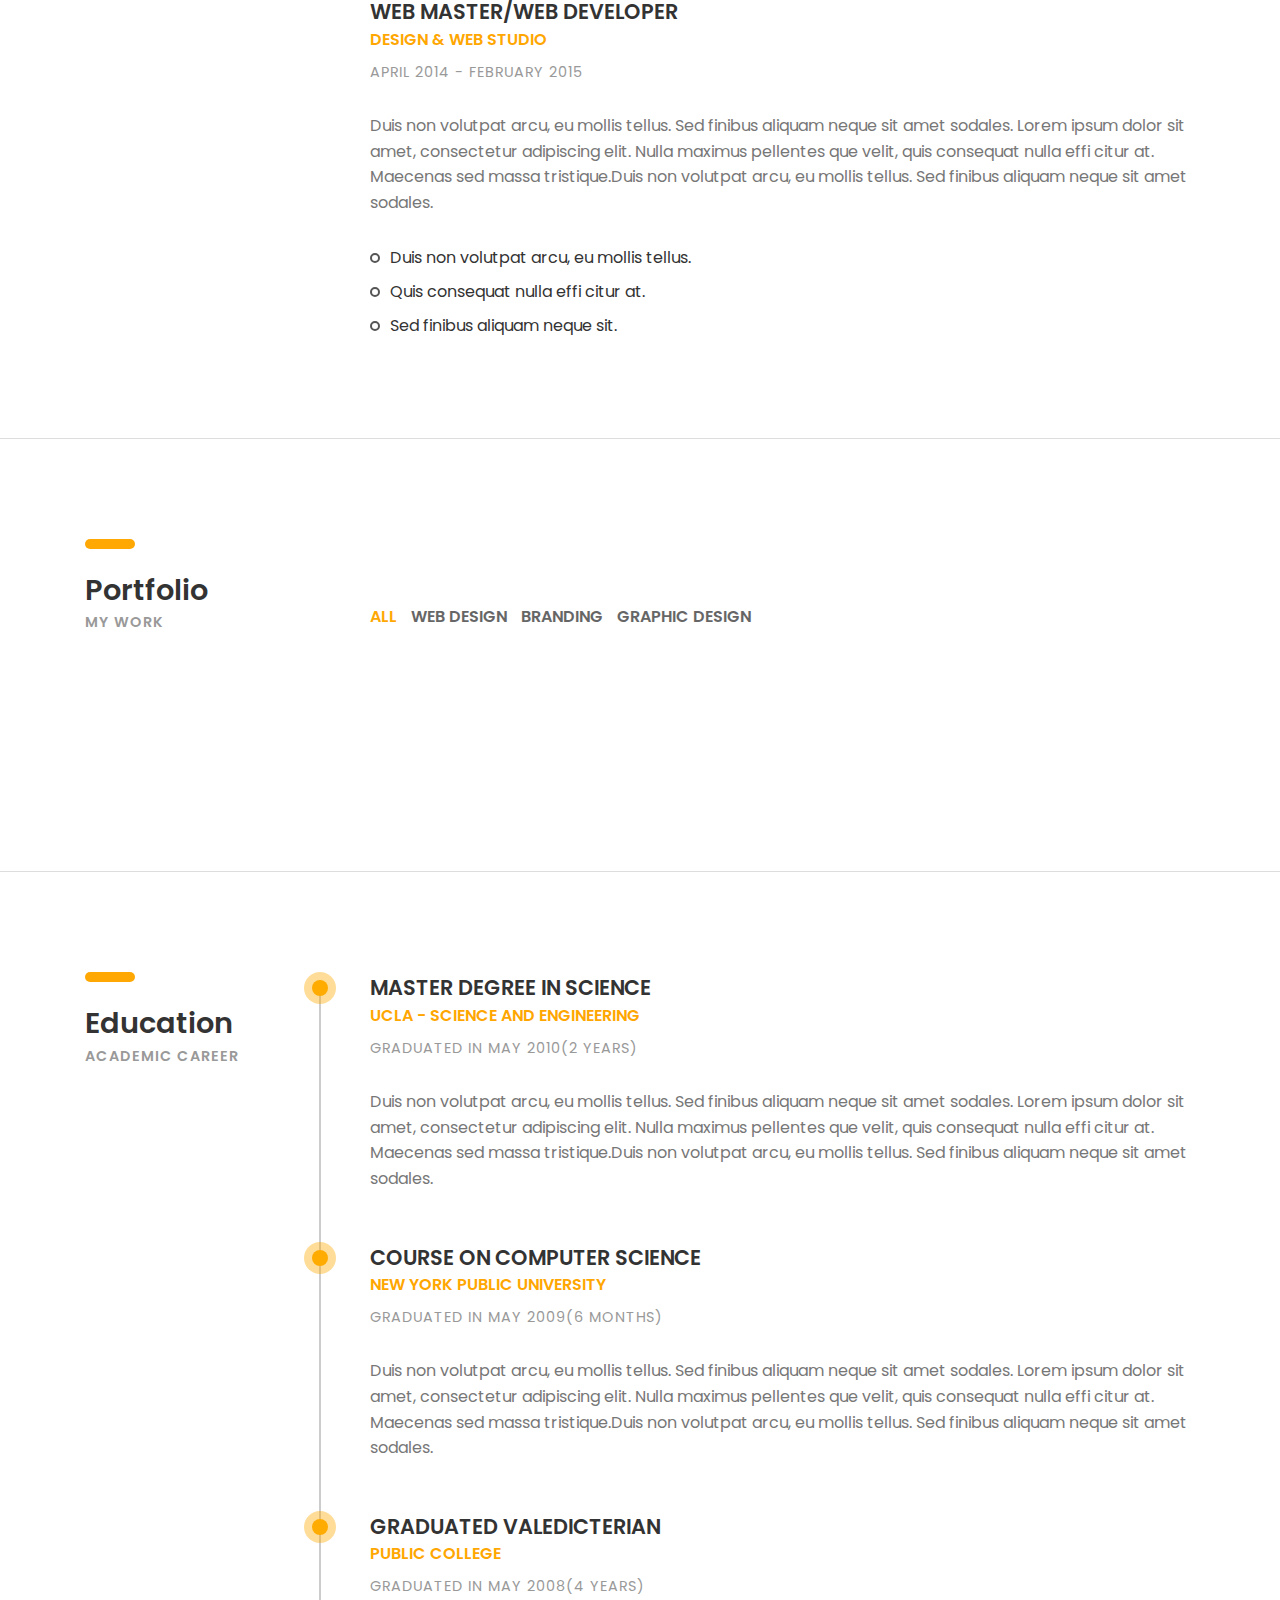
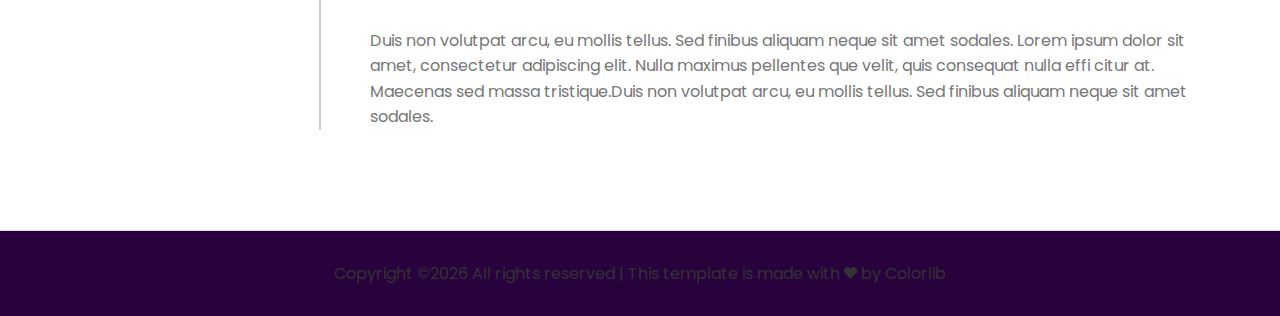
==== commit ced64f30: "index, css" ====
--- a/02-cv-boxed.html
+++ b/02-cv-boxed.html
@@ -325,7 +325,7 @@
 	</section><!-- education-section -->
 	
 	<footer>
-		<p class="copyright">
+		<p class="copyright" style="color:#333">
 			<!-- Link back to Colorlib can't be removed. Template is licensed under CC BY 3.0. -->
 Copyright &copy;<script>document.write(new Date().getFullYear());</script> All rights reserved | This template is made with <i class="ion-heart" aria-hidden="true"></i> by <a href="https://colorlib.com" target="_blank">Colorlib</a>
 <!-- Link back to Colorlib can't be removed. Template is licensed under CC BY 3.0. -->
--- a/common-css/fluidbox.min.css
+++ b/common-css/fluidbox.min.css
@@ -0,0 +1,2 @@
+@-webkit-keyframes a{0%{-webkit-transform:translate(-50%,-50%) rotateX(0) rotateY(0);transform:translate(-50%,-50%) rotateX(0) rotateY(0)}50%{-webkit-transform:translate(-50%,-50%) rotateX(-180deg) rotateY(0);transform:translate(-50%,-50%) rotateX(-180deg) rotateY(0)}to{-webkit-transform:translate(-50%,-50%) rotateX(-180deg) rotateY(-180deg);transform:translate(-50%,-50%) rotateX(-180deg) rotateY(-180deg)}}@keyframes a{0%{-webkit-transform:translate(-50%,-50%) rotateX(0) rotateY(0);transform:translate(-50%,-50%) rotateX(0) rotateY(0)}50%{-webkit-transform:translate(-50%,-50%) rotateX(-180deg) rotateY(0);transform:translate(-50%,-50%) rotateX(-180deg) rotateY(0)}to{-webkit-transform:translate(-50%,-50%) rotateX(-180deg) rotateY(-180deg);transform:translate(-50%,-50%) rotateX(-180deg) rotateY(-180deg)}}.fluidbox{outline:none}.fluidbox__overlay{background-color:hsla(0,0%,100%,.85);cursor:pointer;cursor:zoom-out;opacity:0;pointer-events:none;position:fixed;top:-100%;left:0;bottom:-100%;right:0;-webkit-transition:all .5s ease-in-out;transition:all .5s ease-in-out}.fluidbox--opened .fluidbox__overlay{pointer-events:auto}.fluidbox__wrap{background-position:center center;background-size:cover;margin:0 auto;position:relative;-webkit-transition:all .5s ease-in-out;transition:all .5s ease-in-out}.fluidbox--closed .fluidbox__thumb,.fluidbox__thumb{-webkit-transition:opacity 0s ease-in-out 0s;transition:opacity 0s ease-in-out 0s}.fluidbox__ghost{background-size:100% 100%;background-position:center center;background-repeat:no-repeat;position:absolute;-webkit-transition:opacity 0s 0s,-webkit-transform .5s 0s;transition:opacity 0s 0s,-webkit-transform .5s 0s;transition:opacity 0s 0s,transform .5s 0s;transition:opacity 0s 0s,transform .5s 0s,-webkit-transform .5s 0s}.fluidbox--opened .fluidbox__ghost{cursor:pointer;cursor:zoom-out}.fluidbox--closed .fluidbox__ghost{-webkit-transition:opacity 0s .5s,-webkit-transform .5s 0s;transition:opacity 0s .5s,-webkit-transform .5s 0s;transition:opacity 0s .5s,transform .5s 0s;transition:opacity 0s .5s,transform .5s 0s,-webkit-transform .5s 0s}.fluidbox__loader{opacity:0;-webkit-perspective:200px;perspective:200px;pointer-events:none;position:absolute;top:0;left:0;bottom:0;right:0}.fluidbox__loader:before{background-color:hsla(0,0%,100%,.85);content:'';-webkit-transform-style:preserve-3d;transform-style:preserve-3d;position:absolute;top:50%;left:50%;width:20%;padding-bottom:20%;-webkit-transform:translate(-50%,-50%);transform:translate(-50%,-50%);-webkit-transition-property:-webkit-transform;transition-property:-webkit-transform;transition-property:transform;transition-property:transform,-webkit-transform;-webkit-transition-duration:.5s;transition-duration:.5s;-webkit-transition-delay:0s;transition-delay:0s}.fluidbox--loading .fluidbox__loader{opacity:1;-webkit-transition:opacity .5s ease-in-out .5s;transition:opacity .5s ease-in-out .5s}.fluidbox--loading .fluidbox__loader:before{-webkit-animation:a 1s 0s infinite ease-in-out forwards;animation:a 1s 0s infinite ease-in-out forwards}
+/*# sourceMappingURL=fluidbox.min.css.map */